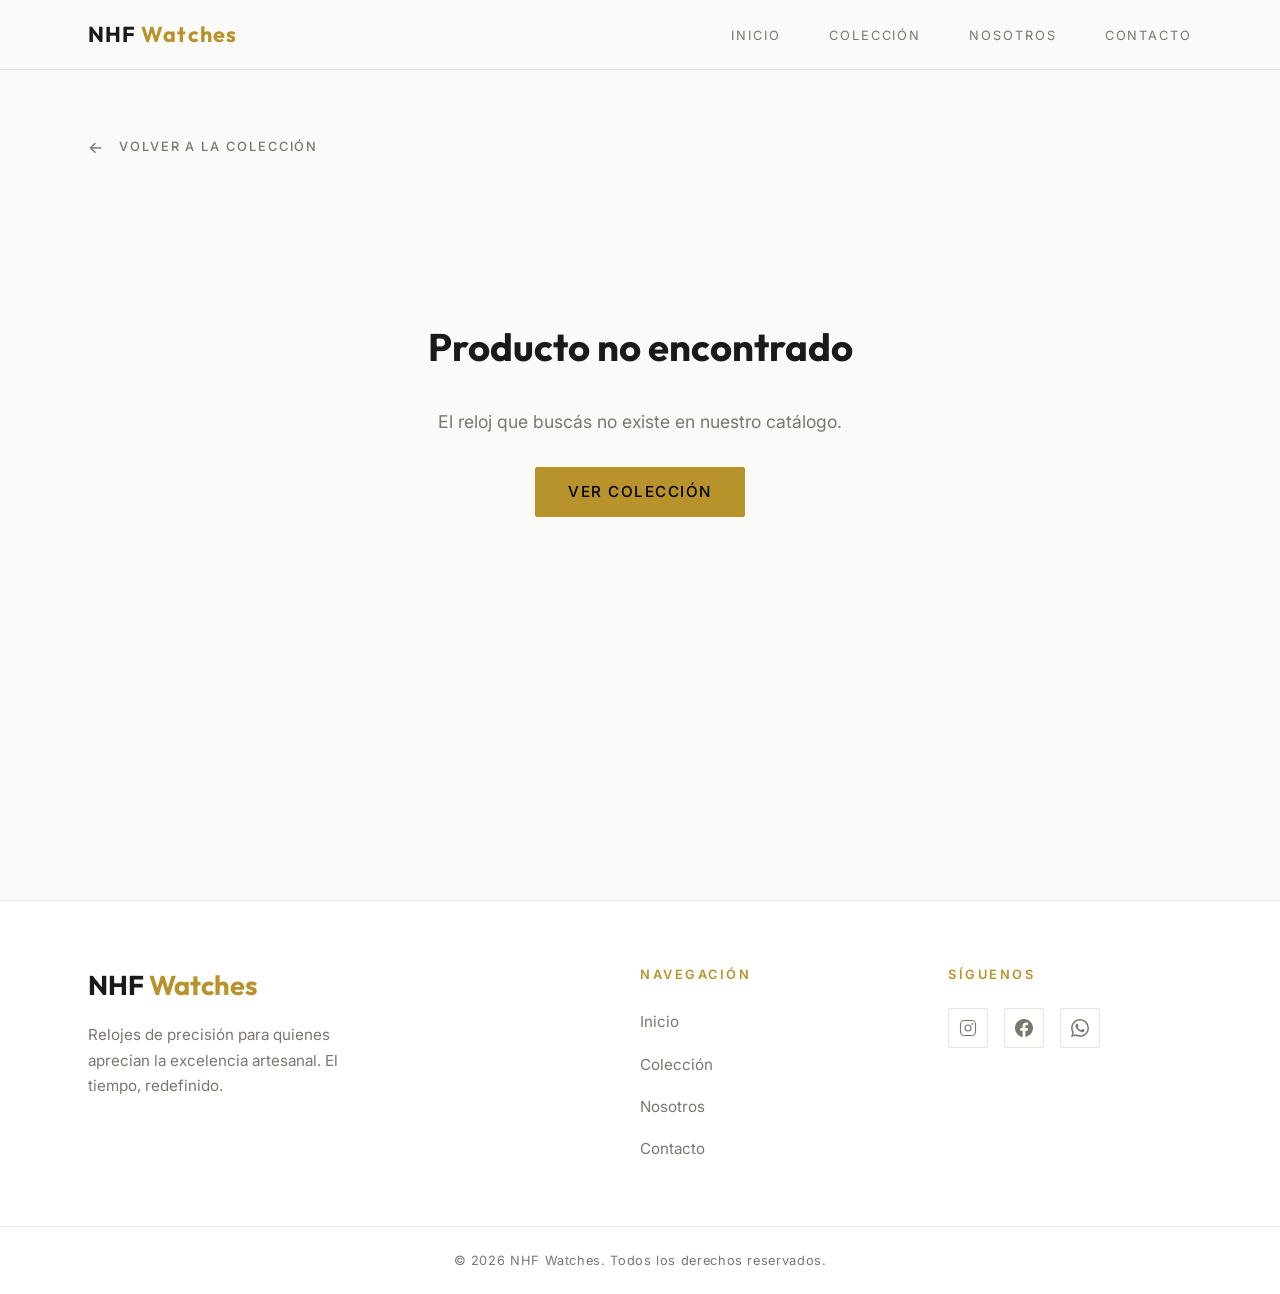
==== nhf-watches/producto.html @ ec836e1f "Implementación de página de producto y carrusel de productos" ====
<!DOCTYPE html>
<html lang="es">
<head>
  <meta charset="UTF-8" />
  <meta name="viewport" content="width=device-width, initial-scale=1.0" />
  <title>NHF Watches — Detalle</title>

  <!-- Google Fonts -->
  <link rel="preconnect" href="https://fonts.googleapis.com" />
  <link rel="preconnect" href="https://fonts.gstatic.com" crossorigin />
  <link href="https://fonts.googleapis.com/css2?family=Outfit:wght@300;400;500;600;700&family=Inter:wght@300;400;500&display=swap" rel="stylesheet" />

  <!-- CSS -->
  <link rel="stylesheet" href="css/reset.css" />
  <link rel="stylesheet" href="css/variables.css" />
  <link rel="stylesheet" href="css/style.css" />
</head>
<body>

  <!-- ══════════════════════════════════════════
       NAVBAR
  ══════════════════════════════════════════ -->
  <header class="navbar" id="navbar">
    <nav class="navbar__inner container">

      <a href="index.html#inicio" class="navbar__logo">NHF <span>Watches</span></a>

      <ul class="navbar__links" id="navLinks" role="list">
        <li><a href="index.html#inicio"    class="nav-link">Inicio</a></li>
        <li><a href="index.html#coleccion" class="nav-link">Colección</a></li>
        <li><a href="index.html#nosotros"  class="nav-link">Nosotros</a></li>
        <li><a href="index.html#contacto"  class="nav-link">Contacto</a></li>
      </ul>

      <button
        class="navbar__hamburger"
        id="hamburger"
        aria-label="Abrir menú de navegación"
        aria-expanded="false"
        aria-controls="navLinks"
      >
        <span></span>
        <span></span>
        <span></span>
      </button>

    </nav>
  </header>

  <main>
    <section class="product-detail">
      <div class="container">
        <a href="index.html#coleccion" class="product-detail__back">Volver a la colección</a>
        <div id="productContent"></div>
      </div>
    </section>
  </main>

  <!-- ══════════════════════════════════════════
       FOOTER
  ══════════════════════════════════════════ -->
  <footer class="footer">
    <div class="container footer__inner">
      <div class="footer__brand">
        <a href="index.html#inicio" class="footer__logo">NHF <span>Watches</span></a>
        <p>Relojes de precisión para quienes aprecian la excelencia artesanal. El tiempo, redefinido.</p>
      </div>
      <nav aria-label="Footer navigation">
        <p class="footer__nav-title">Navegación</p>
        <ul class="footer__nav-links" role="list">
          <li><a href="index.html#inicio">Inicio</a></li>
          <li><a href="index.html#coleccion">Colección</a></li>
          <li><a href="index.html#nosotros">Nosotros</a></li>
          <li><a href="index.html#contacto">Contacto</a></li>
        </ul>
      </nav>
      <div>
        <p class="footer__social-title">Síguenos</p>
        <div class="footer__social-links">
          <a href="#" aria-label="Instagram de NHF Watches">
            <svg width="18" height="18" viewBox="0 0 24 24" fill="none" stroke="currentColor" stroke-width="1.5" stroke-linecap="round" stroke-linejoin="round" aria-hidden="true">
              <rect x="2" y="2" width="20" height="20" rx="5"/>
              <circle cx="12" cy="12" r="4"/>
              <circle cx="17.5" cy="6.5" r="0.5" fill="currentColor"/>
            </svg>
          </a>
          <a href="#" aria-label="Facebook de NHF Watches">
            <svg width="18" height="18" viewBox="0 0 24 24" fill="currentColor" aria-hidden="true">
              <path d="M24 12.073c0-6.627-5.373-12-12-12s-12 5.373-12 12c0 5.99 4.388 10.954 10.125 11.854v-8.385H7.078v-3.47h3.047V9.43c0-3.007 1.792-4.669 4.533-4.669 1.312 0 2.686.235 2.686.235v2.953H15.83c-1.491 0-1.956.925-1.956 1.874v2.25h3.328l-.532 3.47h-2.796v8.385C19.612 23.027 24 18.062 24 12.073z"/>
            </svg>
          </a>
          <a href="#" aria-label="WhatsApp de NHF Watches">
            <svg width="18" height="18" viewBox="0 0 24 24" fill="currentColor" aria-hidden="true">
              <path d="M17.472 14.382c-.297-.149-1.758-.867-2.03-.967-.273-.099-.471-.148-.67.15-.197.297-.767.966-.94 1.164-.173.199-.347.223-.644.075-.297-.15-1.255-.463-2.39-1.475-.883-.788-1.48-1.761-1.653-2.059-.173-.297-.018-.458.13-.606.134-.133.298-.347.446-.52.149-.174.198-.298.298-.497.099-.198.05-.371-.025-.52-.075-.149-.669-1.612-.916-2.207-.242-.579-.487-.5-.669-.51-.173-.008-.371-.01-.57-.01-.198 0-.52.074-.792.372-.272.297-1.04 1.016-1.04 2.479 0 1.462 1.065 2.875 1.213 3.074.149.198 2.096 3.2 5.077 4.487.709.306 1.262.489 1.694.625.712.227 1.36.195 1.871.118.571-.085 1.758-.719 2.006-1.413.248-.694.248-1.289.173-1.413-.074-.124-.272-.198-.57-.347m-5.421 7.403h-.004a9.87 9.87 0 01-5.031-1.378l-.361-.214-3.741.982.998-3.648-.235-.374a9.86 9.86 0 01-1.51-5.26c.001-5.45 4.436-9.884 9.888-9.884 2.64 0 5.122 1.03 6.988 2.898a9.825 9.825 0 012.893 6.994c-.003 5.45-4.437 9.884-9.885 9.884m8.413-18.297A11.815 11.815 0 0012.05 0C5.495 0 .16 5.335.157 11.892c0 2.096.547 4.142 1.588 5.945L.057 24l6.305-1.654a11.882 11.882 0 005.683 1.448h.005c6.554 0 11.89-5.335 11.893-11.893a11.821 11.821 0 00-3.48-8.413z"/>
            </svg>
          </a>
        </div>
      </div>
    </div>
    <div class="footer__bottom">
      <p>&copy; 2026 NHF Watches. Todos los derechos reservados.</p>
    </div>
  </footer>

  <!-- Lightbox -->
  <div id="lightbox" class="lightbox" role="dialog" aria-modal="true" aria-label="Imagen ampliada">
    <button class="lightbox__close" id="lightboxClose" aria-label="Cerrar">&#215;</button>
    <button class="lightbox__btn lightbox__btn--prev" id="lightboxPrev" aria-label="Imagen anterior">&#8249;</button>
    <img class="lightbox__img" id="lightboxImg" alt="">
    <button class="lightbox__btn lightbox__btn--next" id="lightboxNext" aria-label="Imagen siguiente">&#8250;</button>
    <span class="lightbox__counter" id="lightboxCounter"></span>
  </div>

  <script src="js/products.js"></script>
  <script>
    // ─── Navbar scroll + hamburger ────────────────────────────
    var navbar    = document.getElementById('navbar');
    var hamburger = document.getElementById('hamburger');
    var navLinks  = document.getElementById('navLinks');

    window.addEventListener('scroll', function() {
      navbar.classList.toggle('navbar--scrolled', window.scrollY > 50);
    }, { passive: true });

    hamburger.addEventListener('click', function() {
      var isOpen = navLinks.classList.toggle('navbar__links--open');
      hamburger.setAttribute('aria-expanded', String(isOpen));
      hamburger.classList.toggle('hamburger--open', isOpen);
      document.body.style.overflow = isOpen ? 'hidden' : '';
    });

    navLinks.querySelectorAll('.nav-link').forEach(function(link) {
      link.addEventListener('click', function() {
        navLinks.classList.remove('navbar__links--open');
        hamburger.setAttribute('aria-expanded', 'false');
        hamburger.classList.remove('hamburger--open');
        document.body.style.overflow = '';
      });
    });

    // ─── SVG placeholder ──────────────────────────────────────
    var WATCH_PLACEHOLDER_SVG = '<svg viewBox="0 0 80 80" fill="none" xmlns="http://www.w3.org/2000/svg" style="width:80px;height:80px">'
      + '<circle cx="40" cy="40" r="26" stroke="#b8922a" stroke-width="1.5" opacity="0.5"/>'
      + '<circle cx="40" cy="40" r="20" stroke="#b8922a" stroke-width="1" opacity="0.3"/>'
      + '<line x1="40" y1="24" x2="40" y2="20" stroke="#b8922a" stroke-width="1.5" opacity="0.6"/>'
      + '<line x1="40" y1="60" x2="40" y2="56" stroke="#b8922a" stroke-width="1.5" opacity="0.6"/>'
      + '<line x1="24" y1="40" x2="20" y2="40" stroke="#b8922a" stroke-width="1.5" opacity="0.6"/>'
      + '<line x1="60" y1="40" x2="56" y2="40" stroke="#b8922a" stroke-width="1.5" opacity="0.6"/>'
      + '<line x1="40" y1="40" x2="40" y2="29" stroke="#b8922a" stroke-width="1.5" stroke-linecap="round" opacity="0.8"/>'
      + '<line x1="40" y1="40" x2="48" y2="40" stroke="#b8922a" stroke-width="1.5" stroke-linecap="round" opacity="0.8"/>'
      + '<circle cx="40" cy="40" r="2" fill="#b8922a" opacity="0.8"/>'
      + '<rect x="34" y="10" width="12" height="6" rx="2" fill="none" stroke="#b8922a" stroke-width="1" opacity="0.3"/>'
      + '<rect x="34" y="64" width="12" height="6" rx="2" fill="none" stroke="#b8922a" stroke-width="1" opacity="0.3"/>'
      + '</svg>';

    var WA_ICON_SVG = '<svg width="16" height="16" viewBox="0 0 24 24" fill="currentColor" aria-hidden="true">'
      + '<path d="M17.472 14.382c-.297-.149-1.758-.867-2.03-.967-.273-.099-.471-.148-.67.15-.197.297-.767.966-.94 1.164-.173.199-.347.223-.644.075-.297-.15-1.255-.463-2.39-1.475-.883-.788-1.48-1.761-1.653-2.059-.173-.297-.018-.458.13-.606.134-.133.298-.347.446-.52.149-.174.198-.298.298-.497.099-.198.05-.371-.025-.52-.075-.149-.669-1.612-.916-2.207-.242-.579-.487-.5-.669-.51-.173-.008-.371-.01-.57-.01-.198 0-.52.074-.792.372-.272.297-1.04 1.016-1.04 2.479 0 1.462 1.065 2.875 1.213 3.074.149.198 2.096 3.2 5.077 4.487.709.306 1.262.489 1.694.625.712.227 1.36.195 1.871.118.571-.085 1.758-.719 2.006-1.413.248-.694.248-1.289.173-1.413-.074-.124-.272-.198-.57-.347m-5.421 7.403h-.004a9.87 9.87 0 01-5.031-1.378l-.361-.214-3.741.982.998-3.648-.235-.374a9.86 9.86 0 01-1.51-5.26c.001-5.45 4.436-9.884 9.888-9.884 2.64 0 5.122 1.03 6.988 2.898a9.825 9.825 0 012.893 6.994c-.003 5.45-4.437 9.884-9.885 9.884m8.413-18.297A11.815 11.815 0 0012.05 0C5.495 0 .16 5.335.157 11.892c0 2.096.547 4.142 1.588 5.945L.057 24l6.305-1.654a11.882 11.882 0 005.683 1.448h.005c6.554 0 11.89-5.335 11.893-11.893a11.821 11.821 0 00-3.48-8.413z"/>'
      + '</svg>';

    function whatsappURL(productName) {
      var msg = encodeURIComponent(
        'Hola, me interesa el reloj *' + productName + '*. ¿Podría darme más información y el precio actualizado?'
      );
      return 'https://wa.me/' + WHATSAPP_NUMBER + '?text=' + msg;
    }

    // ─── Carousel ─────────────────────────────────────────────
    function buildCarouselHTML(images, productName, badge) {
      var badgeHTML = badge ? '<span class="carousel__badge">' + badge + '</span>' : '';
      var hasMultiple = images.length > 1;
      var firstSrc = images[0] || '';

      var mainImgHTML = firstSrc
        ? '<img id="carouselMain" src="' + firstSrc + '" alt="' + productName + '" class="carousel__main-img"'
          + ' onerror="this.style.display=\'none\';this.parentElement.classList.add(\'carousel__main-wrapper--fallback\')">'
          + '<div class="carousel__fallback">' + WATCH_PLACEHOLDER_SVG + '</div>'
        : '<div class="carousel__fallback carousel__fallback--only">' + WATCH_PLACEHOLDER_SVG + '</div>';

      var navHTML = hasMultiple
        ? '<button id="carouselPrev" class="carousel__btn carousel__btn--prev" aria-label="Imagen anterior">&#8249;</button>'
          + '<button id="carouselNext" class="carousel__btn carousel__btn--next" aria-label="Imagen siguiente">&#8250;</button>'
          + '<span class="carousel__counter" id="carouselCounter">1 / ' + images.length + '</span>'
        : '';

      var thumbsHTML = hasMultiple
        ? '<div class="carousel__thumbs">'
          + images.map(function(src, i) {
              return '<button class="carousel__thumb' + (i === 0 ? ' carousel__thumb--active' : '') + '"'
                + ' data-index="' + i + '" aria-label="Ver imagen ' + (i + 1) + '">'
                + '<img src="' + src + '" alt="Imagen ' + (i + 1) + '">'
                + '</button>';
            }).join('')
          + '</div>'
        : '';

      return '<div class="carousel">'
        + '<div class="carousel__main-wrapper">'
        +   mainImgHTML
        +   navHTML
        +   badgeHTML
        + '</div>'
        + thumbsHTML
        + '</div>';
    }

    // ─── Carousel ─────────────────────────────────────────────
    function initCarousel(images) {
      if (images.length <= 1) return;
      var current = 0;
      var mainImg = document.getElementById('carouselMain');
      var counter = document.getElementById('carouselCounter');
      var thumbBtns = document.querySelectorAll('.carousel__thumb');
      var prevBtn = document.getElementById('carouselPrev');
      var nextBtn = document.getElementById('carouselNext');

      function goTo(index) {
        current = (index + images.length) % images.length;
        mainImg.src = images[current];
        if (counter) counter.textContent = (current + 1) + ' / ' + images.length;
        thumbBtns.forEach(function(btn, i) {
          btn.classList.toggle('carousel__thumb--active', i === current);
        });
      }

      prevBtn.addEventListener('click', function() { goTo(current - 1); });
      nextBtn.addEventListener('click', function() { goTo(current + 1); });
      thumbBtns.forEach(function(btn, i) {
        btn.addEventListener('click', function() { goTo(i); });
      });

      // Expose goTo for lightbox sync
      return { goTo: goTo, getCurrent: function() { return current; } };
    }

    // ─── Lightbox ──────────────────────────────────────────────
    function initLightbox(images) {
      var lightbox   = document.getElementById('lightbox');
      var lightboxImg = document.getElementById('lightboxImg');
      var closeBtn   = document.getElementById('lightboxClose');
      var prevBtn    = document.getElementById('lightboxPrev');
      var nextBtn    = document.getElementById('lightboxNext');
      var counter    = document.getElementById('lightboxCounter');
      var mainImg    = document.getElementById('carouselMain');
      var lbCurrent  = 0;

      var hasMultiple = images.length > 1;

      // Show/hide lightbox nav if only 1 image
      prevBtn.style.display = hasMultiple ? '' : 'none';
      nextBtn.style.display = hasMultiple ? '' : 'none';

      function openAt(index) {
        lbCurrent = (index + images.length) % images.length;
        lightboxImg.src = images[lbCurrent];
        if (hasMultiple) counter.textContent = (lbCurrent + 1) + ' / ' + images.length;
        lightbox.classList.add('lightbox--open');
        document.body.style.overflow = 'hidden';
      }

      function close() {
        lightbox.classList.remove('lightbox--open');
        document.body.style.overflow = '';
      }

      function lbGoTo(index) {
        lbCurrent = (index + images.length) % images.length;
        lightboxImg.src = images[lbCurrent];
        if (hasMultiple) counter.textContent = (lbCurrent + 1) + ' / ' + images.length;
      }

      // Click on main carousel image → open lightbox at same index
      if (mainImg) {
        mainImg.addEventListener('click', function() {
          // Find current carousel index by matching src
          var idx = images.indexOf(mainImg.src);
          // Fallback for when src is absolute but array has relative path
          if (idx === -1) {
            for (var i = 0; i < images.length; i++) {
              if (mainImg.src.endsWith(images[i])) { idx = i; break; }
            }
          }
          openAt(idx >= 0 ? idx : 0);
        });
      }

      closeBtn.addEventListener('click', close);
      prevBtn.addEventListener('click', function() { lbGoTo(lbCurrent - 1); });
      nextBtn.addEventListener('click', function() { lbGoTo(lbCurrent + 1); });

      lightbox.addEventListener('click', function(e) {
        if (e.target === lightbox) close();
      });

      document.addEventListener('keydown', function(e) {
        if (!lightbox.classList.contains('lightbox--open')) return;
        if (e.key === 'Escape') close();
        if (e.key === 'ArrowLeft') lbGoTo(lbCurrent - 1);
        if (e.key === 'ArrowRight') lbGoTo(lbCurrent + 1);
      });
    }

    // ─── Render ───────────────────────────────────────────────
    function renderDetail(product) {
      document.title = 'NHF Watches — ' + product.name;

      var images = product.images && product.images.length ? product.images : [];

      var stockBadge = product.inStock !== false
        ? '<span class="stock-badge stock-badge--in">En Stock</span>'
        : '<span class="stock-badge stock-badge--out">Sin Stock</span>';

      var conditionHTML = product.condition
        ? '<p class="product-detail__condition"><strong>Condición:</strong> ' + product.condition + '</p>'
        : '';

      var specsHTML = '';
      if (product.specs && product.specs.length) {
        specsHTML = '<div>'
          + '<p class="product-detail__specs-title">Especificaciones</p>'
          + '<ul class="product-detail__specs">'
          + product.specs.map(function(s) {
              return '<li class="product-detail__spec-item">'
                + '<span class="product-detail__spec-label">' + s.label + '</span>'
                + '<span class="product-detail__spec-value">' + s.value + '</span>'
                + '</li>';
            }).join('')
          + '</ul>'
          + '</div>';
      }

      document.getElementById('productContent').innerHTML =
        '<div class="product-detail__grid">'
        + buildCarouselHTML(images, product.name, product.badge)
        + '<div class="product-detail__info">'
        +   '<p class="product-detail__category">' + product.category + '</p>'
        +   '<h1 class="product-detail__name">' + product.name + '</h1>'
        +   '<p class="product-detail__price">' + product.price + '</p>'
        +   '<div class="product-detail__meta">'
        +     stockBadge
        +     conditionHTML
        +   '</div>'
        +   '<div class="product-detail__divider"></div>'
        +   '<p class="product-detail__description">' + product.description + '</p>'
        +   specsHTML
        +   '<div class="product-detail__actions">'
        +     '<a href="' + whatsappURL(product.name) + '" target="_blank" rel="noopener noreferrer" class="btn btn--whatsapp">'
        +       WA_ICON_SVG + ' Consultar por WhatsApp'
        +     '</a>'
        +   '</div>'
        + '</div>'
        + '</div>';

      initCarousel(images);
      initLightbox(images);
    }

    function renderNotFound() {
      document.getElementById('productContent').innerHTML =
        '<div class="product-detail__not-found">'
        + '<h2>Producto no encontrado</h2>'
        + '<p>El reloj que buscás no existe en nuestro catálogo.</p>'
        + '<a href="index.html#coleccion" class="btn btn--primary" style="margin-top:2rem;display:inline-flex">Ver colección</a>'
        + '</div>';
    }

    var params = new URLSearchParams(window.location.search);
    var id = parseInt(params.get('id'), 10);
    var product = products.find(function(p) { return p.id === id; });

    if (product) {
      renderDetail(product);
    } else {
      renderNotFound();
    }
  </script>

</body>
</html>
---- nhf-watches/css/variables.css ----
:root {
  /* Colors */
  --color-bg:           #fafaf8;
  --color-surface:      #ffffff;
  --color-surface-2:    #f2f0eb;
  --color-border:       #e8e5de;
  --color-text:         #1a1a1a;
  --color-text-muted:   #7a7670;
  --color-accent:       #b8922a;
  --color-accent-hover: #c9a84c;
  --color-accent-dark:  #8a6a18;
  --color-whatsapp:     #25d366;
  --color-whatsapp-hover: #1ebe5d;

  /* Typography */
  --font-heading: 'Outfit', system-ui, sans-serif;
  --font-body:    'Inter', system-ui, -apple-system, sans-serif;

  /* Font sizes (fluid) */
  --text-xs:   clamp(0.7rem,   1.5vw, 0.8rem);
  --text-sm:   clamp(0.85rem,  2vw,   0.95rem);
  --text-base: clamp(1rem,     2.5vw, 1.1rem);
  --text-lg:   clamp(1.1rem,   3vw,   1.35rem);
  --text-xl:   clamp(1.35rem,  4vw,   1.7rem);
  --text-2xl:  clamp(1.7rem,   5vw,   2.4rem);
  --text-3xl:  clamp(2.4rem,   7vw,   3.8rem);
  --text-4xl:  clamp(3rem,     9vw,   5rem);

  /* Spacing */
  --space-1:  0.5rem;
  --space-2:  1rem;
  --space-3:  1.5rem;
  --space-4:  2rem;
  --space-6:  3rem;
  --space-8:  4rem;
  --space-12: 6rem;
  --space-16: 8rem;

  /* Layout */
  --max-width:   1200px;
  --nav-height:  70px;
  --radius-sm:   2px;
  --radius:      4px;
  --radius-lg:   8px;

  /* Transitions */
  --transition-fast: 150ms ease;
  --transition:      300ms ease;
  --transition-slow: 600ms cubic-bezier(0.16, 1, 0.3, 1);

  /* Shadows */
  --shadow-card:       0 2px 16px rgba(0, 0, 0, 0.08);
  --shadow-card-hover: 0 12px 48px rgba(184, 146, 42, 0.2);
  --shadow-glow:       0 0 40px rgba(184, 146, 42, 0.1);
}
---- nhf-watches/css/style.css ----
/* ============================================================
   BASE
   ============================================================ */
body {
  font-family: var(--font-body);
  background-color: var(--color-bg);
  color: var(--color-text);
  font-size: var(--text-base);
  overflow-x: hidden;
}

.container {
  width: 100%;
  max-width: var(--max-width);
  margin-inline: auto;
  padding-inline: var(--space-4);
}

@media (min-width: 768px) {
  .container { padding-inline: var(--space-6); }
}

/* Section headers */
.section-header {
  text-align: center;
  margin-bottom: var(--space-8);
}

.section-eyebrow {
  font-size: var(--text-xs);
  font-weight: 500;
  letter-spacing: 0.3em;
  text-transform: uppercase;
  color: var(--color-accent);
  margin-bottom: var(--space-2);
}

.section-title {
  font-family: var(--font-heading);
  font-size: var(--text-2xl);
  font-weight: 700;
  color: var(--color-text);
  line-height: 1.2;
}

section {
  padding-block: var(--space-12);
}

/* Dividers */
.section-divider {
  width: 40px;
  height: 1px;
  background: var(--color-accent);
  margin: var(--space-3) auto 0;
  opacity: 0.6;
}

/* ============================================================
   BUTTONS
   ============================================================ */
.btn {
  display: inline-flex;
  align-items: center;
  justify-content: center;
  gap: var(--space-1);
  padding: 0.8rem 2rem;
  font-family: var(--font-body);
  font-size: var(--text-sm);
  font-weight: 500;
  letter-spacing: 0.1em;
  text-transform: uppercase;
  border-radius: var(--radius-sm);
  transition: all var(--transition);
  cursor: pointer;
  white-space: nowrap;
}

.btn--primary {
  background: var(--color-accent);
  color: #000;
  border: 1px solid var(--color-accent);
}

.btn--primary:hover {
  background: var(--color-accent-hover);
  border-color: var(--color-accent-hover);
  transform: translateY(-2px);
  box-shadow: 0 8px 28px rgba(201, 168, 76, 0.35);
}

.btn--outline {
  background: transparent;
  color: var(--color-accent);
  border: 1px solid var(--color-accent);
}

.btn--outline:hover {
  background: var(--color-accent);
  color: #000;
  transform: translateY(-2px);
}

.btn--whatsapp {
  background: var(--color-whatsapp);
  color: #fff;
  border: none;
  padding: 0.55rem 1.1rem;
  font-size: var(--text-xs);
  border-radius: var(--radius-sm);
  gap: 6px;
}

.btn--whatsapp:hover {
  background: var(--color-whatsapp-hover);
  transform: translateY(-1px);
  box-shadow: 0 4px 16px rgba(37, 211, 102, 0.3);
}

/* ============================================================
   SCROLL REVEAL
   ============================================================ */
.reveal {
  opacity: 0;
  transform: translateY(28px);
  transition:
    opacity 0.7s ease,
    transform 0.7s cubic-bezier(0.16, 1, 0.3, 1);
}

.reveal--visible {
  opacity: 1;
  transform: translateY(0);
}

/* ============================================================
   NAVBAR
   ============================================================ */
.navbar {
  position: fixed;
  top: 0;
  left: 0;
  right: 0;
  height: var(--nav-height);
  z-index: 1000;
  transition: background var(--transition), border-color var(--transition), backdrop-filter var(--transition), box-shadow var(--transition);
  border-bottom: 1px solid var(--color-border);
  background: rgba(250, 250, 248, 0.9);
  backdrop-filter: blur(8px);
  -webkit-backdrop-filter: blur(8px);
}

.navbar--scrolled {
  background: rgba(250, 250, 248, 0.95);
  backdrop-filter: blur(14px);
  -webkit-backdrop-filter: blur(14px);
  border-bottom-color: var(--color-border);
  box-shadow: 0 1px 20px rgba(0, 0, 0, 0.06);
}

.navbar__inner {
  height: 100%;
  display: flex;
  align-items: center;
  justify-content: space-between;
  gap: var(--space-4);
}

.navbar__logo {
  font-family: var(--font-heading);
  font-size: var(--text-lg);
  font-weight: 700;
  letter-spacing: 0.05em;
  color: var(--color-text);
  flex-shrink: 0;
}

.navbar__logo span {
  color: var(--color-accent);
}

.navbar__links {
  display: flex;
  align-items: center;
  gap: var(--space-6);
}

.nav-link {
  font-size: var(--text-xs);
  font-weight: 400;
  letter-spacing: 0.15em;
  text-transform: uppercase;
  color: var(--color-text-muted);
  position: relative;
  transition: color var(--transition-fast);
}

.nav-link::after {
  content: '';
  position: absolute;
  bottom: -4px;
  left: 0;
  width: 0;
  height: 1px;
  background: var(--color-accent);
  transition: width var(--transition);
}

.nav-link:hover,
.nav-link.active {
  color: var(--color-text);
}

.nav-link:hover::after,
.nav-link.active::after {
  width: 100%;
}

/* Hamburger */
.navbar__hamburger {
  display: none;
  flex-direction: column;
  gap: 5px;
  padding: var(--space-1);
  z-index: 1001;
}

.navbar__hamburger span {
  display: block;
  width: 22px;
  height: 1.5px;
  background: var(--color-text);
  transition: transform var(--transition), opacity var(--transition);
  transform-origin: center;
}

.hamburger--open span:nth-child(1) { transform: translateY(6.5px) rotate(45deg); }
.hamburger--open span:nth-child(2) { opacity: 0; transform: scaleX(0); }
.hamburger--open span:nth-child(3) { transform: translateY(-6.5px) rotate(-45deg); }

@media (max-width: 768px) {
  .navbar__hamburger { display: flex; }

  .navbar__links {
    position: fixed;
    inset: 0;
    flex-direction: column;
    justify-content: center;
    gap: var(--space-6);
    background: var(--color-bg);
    transform: translateX(100%);
    transition: transform var(--transition-slow);
    z-index: 1000;
  }

  .navbar__links--open {
    transform: translateX(0);
  }

  .nav-link {
    font-size: var(--text-lg);
    letter-spacing: 0.2em;
  }
}

/* ============================================================
   HERO
   ============================================================ */
.hero {
  position: relative;
  min-height: 100svh;
  min-height: 100vh;
  display: flex;
  align-items: center;
  padding-top: var(--nav-height);
  overflow: hidden;
  background:
    radial-gradient(ellipse 70% 50% at 75% 40%, rgba(184, 146, 42, 0.1) 0%, transparent 60%),
    radial-gradient(ellipse 50% 70% at 15% 85%, rgba(184, 146, 42, 0.06) 0%, transparent 50%),
    linear-gradient(160deg, #ffffff 0%, #faf7f0 50%, #f5f0e8 100%);
}

/* Decorative ring */
.hero::before {
  content: '';
  position: absolute;
  top: 50%;
  right: -5%;
  transform: translateY(-50%);
  width: min(600px, 80vw);
  height: min(600px, 80vw);
  border-radius: 50%;
  border: 1px solid rgba(184, 146, 42, 0.15);
  pointer-events: none;
}

.hero::after {
  content: '';
  position: absolute;
  top: 50%;
  right: 5%;
  transform: translateY(-50%);
  width: min(400px, 55vw);
  height: min(400px, 55vw);
  border-radius: 50%;
  border: 1px solid rgba(184, 146, 42, 0.1);
  pointer-events: none;
}

.hero__content {
  position: relative;
  z-index: 1;
  max-width: 640px;
}

.hero__eyebrow {
  font-size: var(--text-xs);
  font-weight: 400;
  letter-spacing: 0.35em;
  text-transform: uppercase;
  color: var(--color-accent);
  margin-bottom: var(--space-3);
  display: flex;
  align-items: center;
  gap: var(--space-2);
}

.hero__eyebrow::before {
  content: '';
  display: block;
  width: 32px;
  height: 1px;
  background: var(--color-accent);
  opacity: 0.6;
}

.hero__title {
  font-family: var(--font-heading);
  font-size: var(--text-4xl);
  font-weight: 700;
  line-height: 1.05;
  color: var(--color-text);
  margin-bottom: var(--space-4);
}

.hero__title em {
  font-style: italic;
  color: var(--color-accent);
}

.hero__subtitle {
  font-size: var(--text-base);
  color: var(--color-text-muted);
  line-height: 1.7;
  margin-bottom: var(--space-6);
  max-width: 480px;
}

.hero__cta {
  display: flex;
  align-items: center;
  gap: var(--space-3);
  flex-wrap: wrap;
}

/* Scroll indicator */
.hero__scroll-indicator {
  position: absolute;
  bottom: var(--space-6);
  left: 50%;
  transform: translateX(-50%);
  display: flex;
  flex-direction: column;
  align-items: center;
  gap: var(--space-1);
  color: var(--color-text-muted);
  font-size: var(--text-xs);
  letter-spacing: 0.2em;
  text-transform: uppercase;
  animation: scrollBounce 2s ease-in-out infinite;
}

.hero__scroll-indicator::after {
  content: '';
  display: block;
  width: 1px;
  height: 40px;
  background: linear-gradient(to bottom, var(--color-accent), transparent);
}

@keyframes scrollBounce {
  0%, 100% { transform: translateX(-50%) translateY(0); }
  50%       { transform: translateX(-50%) translateY(6px); }
}

/* Hero watch decoration */
.hero__watch-ring {
  position: absolute;
  right: 8%;
  top: 50%;
  transform: translateY(-50%);
  width: min(480px, 45vw);
  height: min(480px, 45vw);
  border-radius: 50%;
  display: flex;
  align-items: center;
  justify-content: center;
  pointer-events: none;
}

.hero__watch-ring svg {
  width: 100%;
  height: 100%;
  opacity: 0.35;
}

@media (max-width: 900px) {
  .hero__watch-ring { display: none; }
  .hero__title { font-size: var(--text-3xl); }
}

@media (max-width: 480px) {
  .hero__cta { flex-direction: column; align-items: flex-start; }
}

/* ============================================================
   PRODUCTS / COLLECTION
   ============================================================ */
.products {
  background: var(--color-bg);
}

.products__filters {
  display: flex;
  align-items: center;
  justify-content: center;
  gap: var(--space-2);
  margin-bottom: var(--space-8);
  flex-wrap: wrap;
}

.filter-btn {
  padding: 0.5rem 1.4rem;
  font-size: var(--text-xs);
  font-family: var(--font-body);
  font-weight: 400;
  letter-spacing: 0.12em;
  text-transform: uppercase;
  color: var(--color-text-muted);
  border: 1px solid var(--color-border);
  border-radius: 2px;
  background: transparent;
  transition: all var(--transition);
}

.filter-btn:hover {
  color: var(--color-text);
  border-color: var(--color-accent);
}

.filter-btn.active {
  background: var(--color-accent);
  border-color: var(--color-accent);
  color: #000;
  font-weight: 500;
}

.products__grid {
  display: grid;
  grid-template-columns: 1fr;
  gap: var(--space-4);
  transition: opacity 0.2s ease, transform 0.2s ease;
}

@media (min-width: 500px) {
  .products__grid { grid-template-columns: repeat(2, 1fr); }
}

@media (min-width: 900px) {
  .products__grid { grid-template-columns: repeat(3, 1fr); }
}

/* Product Card */
.product-card {
  background: var(--color-surface);
  border: 1px solid var(--color-border);
  border-radius: var(--radius);
  overflow: hidden;
  display: flex;
  flex-direction: column;
  cursor: pointer;
  transition:
    transform var(--transition-slow),
    box-shadow var(--transition-slow),
    border-color var(--transition);
}

.product-card:hover {
  transform: translateY(-5px);
  box-shadow: var(--shadow-card-hover);
  border-color: rgba(184, 146, 42, 0.4);
}

.card__image-wrapper {
  position: relative;
  aspect-ratio: 1 / 1;
  background: #ffffff;
  display: flex;
  align-items: center;
  justify-content: center;
  overflow: hidden;
}

/* Real watch image */
.card__image {
  position: absolute;
  inset: 0;
  width: 100%;
  height: 100%;
  object-fit: contain;
  padding: 12%;
  transition: transform var(--transition-slow);
  z-index: 1;
}

.product-card:hover .card__image {
  transform: scale(1.06);
}

/* Fallback SVG — hidden by default, shown when image errors */
.card__img-fallback {
  position: absolute;
  inset: 0;
  display: none;
  align-items: center;
  justify-content: center;
}

.card__img-fallback--only {
  display: flex;
}

.card__image-wrapper--fallback .card__image {
  display: none;
}

.card__image-wrapper--fallback .card__img-fallback {
  display: flex;
}

/* Subtle gradient in placeholder */
.card__image-wrapper::before {
  content: '';
  position: absolute;
  inset: 0;
  background:
    radial-gradient(circle at 30% 30%, rgba(184, 146, 42, 0.07) 0%, transparent 60%),
    radial-gradient(circle at 70% 70%, rgba(184, 146, 42, 0.04) 0%, transparent 50%);
  z-index: 0;
}

.card__placeholder-icon {
  width: 80px;
  height: 80px;
  position: relative;
  z-index: 1;
  transition: transform var(--transition-slow), opacity var(--transition);
}

.product-card:hover .card__placeholder-icon {
  transform: scale(1.08) rotate(5deg);
  opacity: 0.9;
}

.card__category-tag {
  position: absolute;
  bottom: var(--space-2);
  left: var(--space-2);
  font-size: 0.65rem;
  font-weight: 500;
  letter-spacing: 0.2em;
  text-transform: uppercase;
  color: var(--color-text-muted);
  background: rgba(250, 250, 248, 0.85);
  padding: 0.25rem 0.6rem;
  border-radius: 2px;
  backdrop-filter: blur(4px);
}

.card__badge {
  position: absolute;
  top: var(--space-2);
  right: var(--space-2);
  font-size: 0.65rem;
  font-weight: 600;
  letter-spacing: 0.12em;
  text-transform: uppercase;
  color: #000;
  background: var(--color-accent);
  padding: 0.25rem 0.7rem;
  border-radius: 2px;
}

.card__body {
  padding: var(--space-3);
  display: flex;
  flex-direction: column;
  flex: 1;
  gap: var(--space-2);
}

.card__name {
  font-family: var(--font-heading);
  font-size: var(--text-lg);
  font-weight: 600;
  color: var(--color-text);
  line-height: 1.3;
}

/* Specs grid */
.card__specs {
  display: grid;
  grid-template-columns: 1fr 1fr;
  gap: 6px 12px;
  padding: var(--space-2) 0;
  border-top: 1px solid var(--color-border);
  border-bottom: 1px solid var(--color-border);
}

.card__spec-item {
  display: flex;
  flex-direction: column;
  gap: 2px;
}

.card__spec-label {
  font-size: 0.62rem;
  font-weight: 500;
  letter-spacing: 0.15em;
  text-transform: uppercase;
  color: var(--color-accent);
}

.card__spec-value {
  font-size: var(--text-xs);
  font-weight: 400;
  color: var(--color-text);
  line-height: 1.3;
}

.card__description {
  font-size: var(--text-sm);
  color: var(--color-text-muted);
  line-height: 1.6;
  flex: 1;
}

.card__footer {
  display: flex;
  align-items: center;
  justify-content: space-between;
  gap: var(--space-2);
  padding-top: var(--space-2);
  border-top: 1px solid var(--color-border);
  margin-top: auto;
}

.card__price {
  font-family: var(--font-heading);
  font-size: var(--text-xl);
  font-weight: 600;
  color: var(--color-accent);
}

/* Card link wrapper */
.card__link {
  display: flex;
  flex-direction: column;
  flex: 1;
  color: inherit;
  text-decoration: none;
}

/* Stock badge — used on cards and detail page */
.stock-badge {
  display: inline-flex;
  align-items: center;
  gap: 5px;
  font-size: 0.62rem;
  font-weight: 600;
  letter-spacing: 0.12em;
  text-transform: uppercase;
  padding: 0.25rem 0.65rem;
  border-radius: 2px;
  white-space: nowrap;
}

.stock-badge--in {
  background: rgba(34, 197, 94, 0.12);
  color: #16a34a;
  border: 1px solid rgba(34, 197, 94, 0.35);
}

.stock-badge--in::before {
  content: '';
  display: block;
  width: 6px;
  height: 6px;
  border-radius: 50%;
  background: #16a34a;
  flex-shrink: 0;
}

.stock-badge--out {
  background: rgba(239, 68, 68, 0.1);
  color: #dc2626;
  border: 1px solid rgba(239, 68, 68, 0.25);
}

/* ============================================================
   PRODUCT DETAIL PAGE
   ============================================================ */
.product-detail {
  padding-top: calc(var(--nav-height) + var(--space-8));
  padding-bottom: var(--space-12);
  min-height: 100vh;
}

.product-detail__back {
  display: inline-flex;
  align-items: center;
  gap: var(--space-2);
  font-size: var(--text-xs);
  font-weight: 500;
  letter-spacing: 0.15em;
  text-transform: uppercase;
  color: var(--color-text-muted);
  margin-bottom: var(--space-8);
  transition: color var(--transition-fast);
}

.product-detail__back:hover {
  color: var(--color-accent);
}

.product-detail__back::before {
  content: '←';
  font-size: 1rem;
  letter-spacing: 0;
}

.product-detail__grid {
  display: grid;
  grid-template-columns: 1fr;
  gap: var(--space-8);
  align-items: start;
}

@media (min-width: 768px) {
  .product-detail__grid {
    grid-template-columns: 1fr 1fr;
    gap: var(--space-12);
  }
}

.product-detail__image-wrapper {
  position: relative;
  aspect-ratio: 1 / 1;
  background: var(--color-surface-2);
  border: 1px solid var(--color-border);
  border-radius: var(--radius);
  display: flex;
  align-items: center;
  justify-content: center;
  overflow: hidden;
}

.product-detail__image-wrapper::before {
  content: '';
  position: absolute;
  inset: 0;
  background:
    radial-gradient(circle at 30% 30%, rgba(184, 146, 42, 0.07) 0%, transparent 60%),
    radial-gradient(circle at 70% 70%, rgba(184, 146, 42, 0.04) 0%, transparent 50%);
}

.product-detail__image {
  position: absolute;
  inset: 0;
  width: 100%;
  height: 100%;
  object-fit: contain;
  padding: 10%;
  z-index: 1;
}

.product-detail__img-fallback {
  position: absolute;
  inset: 0;
  display: none;
  align-items: center;
  justify-content: center;
}

.product-detail__image-wrapper--fallback .product-detail__image {
  display: none;
}

.product-detail__image-wrapper--fallback .product-detail__img-fallback {
  display: flex;
}

.product-detail__badge {
  position: absolute;
  top: var(--space-3);
  right: var(--space-3);
  font-size: 0.65rem;
  font-weight: 600;
  letter-spacing: 0.12em;
  text-transform: uppercase;
  color: #000;
  background: var(--color-accent);
  padding: 0.3rem 0.8rem;
  border-radius: 2px;
  z-index: 2;
}

.product-detail__info {
  display: flex;
  flex-direction: column;
  gap: var(--space-4);
}

.product-detail__category {
  font-size: var(--text-xs);
  font-weight: 500;
  letter-spacing: 0.3em;
  text-transform: uppercase;
  color: var(--color-accent);
}

.product-detail__name {
  font-family: var(--font-heading);
  font-size: var(--text-3xl);
  font-weight: 700;
  line-height: 1.15;
  color: var(--color-text);
}

.product-detail__price {
  font-family: var(--font-heading);
  font-size: var(--text-2xl);
  font-weight: 600;
  color: var(--color-accent);
}

.product-detail__divider {
  width: 48px;
  height: 1px;
  background: linear-gradient(90deg, var(--color-accent), transparent);
}

.product-detail__description {
  font-size: var(--text-base);
  color: var(--color-text-muted);
  line-height: 1.8;
}

.product-detail__specs-title {
  font-size: var(--text-xs);
  font-weight: 600;
  letter-spacing: 0.25em;
  text-transform: uppercase;
  color: var(--color-text);
  margin-bottom: var(--space-3);
}

.product-detail__specs {
  display: grid;
  grid-template-columns: repeat(2, 1fr);
  gap: var(--space-3);
  padding: var(--space-4);
  background: var(--color-surface);
  border: 1px solid var(--color-border);
  border-radius: var(--radius);
}

.product-detail__spec-item {
  display: flex;
  flex-direction: column;
  gap: 3px;
}

.product-detail__spec-label {
  font-size: 0.62rem;
  font-weight: 500;
  letter-spacing: 0.15em;
  text-transform: uppercase;
  color: var(--color-accent);
}

.product-detail__spec-value {
  font-size: var(--text-sm);
  font-weight: 400;
  color: var(--color-text);
}

.product-detail__meta {
  display: flex;
  align-items: center;
  gap: var(--space-3);
  flex-wrap: wrap;
}

.product-detail__condition {
  font-size: var(--text-xs);
  color: var(--color-text-muted);
  letter-spacing: 0.02em;
}

.product-detail__condition strong {
  color: var(--color-text);
  font-weight: 500;
}

.product-detail__actions {
  display: flex;
  gap: var(--space-3);
  flex-wrap: wrap;
  padding-top: var(--space-2);
}

/* ── Carousel ─────────────────────────────────────────────── */
.carousel {
  display: flex;
  flex-direction: column;
  gap: var(--space-3);
}

.carousel__main-wrapper {
  position: relative;
  aspect-ratio: 1 / 1;
  background: #ffffff;
  border: 1px solid var(--color-border);
  border-radius: var(--radius);
  display: flex;
  align-items: center;
  justify-content: center;
  overflow: hidden;
}

.carousel__main-wrapper::before {
  content: '';
  position: absolute;
  inset: 0;
  background:
    radial-gradient(circle at 30% 30%, rgba(184, 146, 42, 0.07) 0%, transparent 60%),
    radial-gradient(circle at 70% 70%, rgba(184, 146, 42, 0.04) 0%, transparent 50%);
}

.carousel__main-img {
  position: absolute;
  inset: 0;
  width: 100%;
  height: 100%;
  object-fit: contain;
  padding: 10%;
  z-index: 1;
  transition: opacity 0.2s ease;
}

.carousel__fallback {
  position: absolute;
  inset: 0;
  display: none;
  align-items: center;
  justify-content: center;
  z-index: 1;
}

.carousel__main-wrapper--fallback .carousel__main-img { display: none; }
.carousel__main-wrapper--fallback .carousel__fallback { display: flex; }
.carousel__fallback--only { display: flex; }

.carousel__btn {
  position: absolute;
  top: 50%;
  transform: translateY(-50%);
  z-index: 2;
  width: 40px;
  height: 40px;
  border-radius: 50%;
  background: rgba(250, 250, 248, 0.9);
  border: 1px solid var(--color-border);
  color: var(--color-text);
  font-size: 1.4rem;
  line-height: 1;
  display: flex;
  align-items: center;
  justify-content: center;
  cursor: pointer;
  transition: all var(--transition);
  backdrop-filter: blur(4px);
}

.carousel__btn:hover {
  background: var(--color-accent);
  border-color: var(--color-accent);
  color: #000;
}

.carousel__btn--prev { left: var(--space-2); }
.carousel__btn--next { right: var(--space-2); }

.carousel__badge {
  position: absolute;
  top: var(--space-3);
  right: var(--space-3);
  font-size: 0.65rem;
  font-weight: 600;
  letter-spacing: 0.12em;
  text-transform: uppercase;
  color: #000;
  background: var(--color-accent);
  padding: 0.3rem 0.8rem;
  border-radius: 2px;
  z-index: 2;
}

.carousel__counter {
  position: absolute;
  bottom: var(--space-2);
  right: var(--space-2);
  font-size: 0.65rem;
  font-weight: 500;
  letter-spacing: 0.08em;
  color: var(--color-text-muted);
  background: rgba(250, 250, 248, 0.85);
  padding: 0.2rem 0.55rem;
  border-radius: 2px;
  backdrop-filter: blur(4px);
  z-index: 2;
}

.carousel__thumbs {
  display: flex;
  gap: var(--space-2);
  flex-wrap: wrap;
}

.carousel__main-img {
  cursor: zoom-in;
}

.carousel__thumb {
  width: 68px;
  height: 68px;
  border: 1px solid var(--color-border);
  border-radius: var(--radius-sm);
  background: #ffffff;
  overflow: hidden;
  cursor: pointer;
  padding: 0;
  transition: border-color var(--transition);
  flex-shrink: 0;
}

.carousel__thumb img {
  width: 100%;
  height: 100%;
  object-fit: contain;
  padding: 6px;
}

.carousel__thumb--active {
  border-color: var(--color-accent);
  box-shadow: 0 0 0 1px var(--color-accent);
}

.carousel__thumb:hover:not(.carousel__thumb--active) {
  border-color: rgba(184, 146, 42, 0.5);
}

/* Not found state */
.product-detail__not-found {
  text-align: center;
  padding: var(--space-12) 0;
  color: var(--color-text-muted);
}

.product-detail__not-found h2 {
  font-family: var(--font-heading);
  font-size: var(--text-2xl);
  color: var(--color-text);
  margin-bottom: var(--space-4);
}

/* ============================================================
   ABOUT / NOSOTROS
   ============================================================ */
.about {
  background: var(--color-surface);
  position: relative;
  overflow: hidden;
}

.about::before {
  content: '';
  position: absolute;
  top: 0;
  left: 0;
  right: 0;
  height: 1px;
  background: linear-gradient(90deg, transparent, var(--color-accent), transparent);
  opacity: 0.3;
}

.about__grid {
  display: grid;
  grid-template-columns: 1fr;
  gap: var(--space-8);
  align-items: center;
}

@media (min-width: 800px) {
  .about__grid {
    grid-template-columns: 1fr 1fr;
    gap: var(--space-12);
  }
}

.about__eyebrow {
  font-size: var(--text-xs);
  font-weight: 500;
  letter-spacing: 0.3em;
  text-transform: uppercase;
  color: var(--color-accent);
  margin-bottom: var(--space-2);
}

.about__title {
  font-family: var(--font-heading);
  font-size: var(--text-2xl);
  font-weight: 700;
  line-height: 1.2;
  margin-bottom: var(--space-4);
}

.about__text {
  color: var(--color-text-muted);
  line-height: 1.8;
  margin-bottom: var(--space-6);
}

.about__values {
  display: grid;
  grid-template-columns: repeat(3, 1fr);
  gap: var(--space-4);
}

@media (max-width: 480px) {
  .about__values { grid-template-columns: 1fr; }
}

.value-item {
  display: flex;
  flex-direction: column;
  gap: var(--space-1);
}

.value-icon {
  font-size: 1.5rem;
  color: var(--color-accent);
  margin-bottom: var(--space-1);
  opacity: 0.8;
}

.value-item h3 {
  font-family: var(--font-heading);
  font-size: var(--text-base);
  font-weight: 600;
  color: var(--color-text);
}

.value-item p {
  font-size: var(--text-sm);
  color: var(--color-text-muted);
  line-height: 1.6;
}

/* About image placeholder */
.about__image-box {
  aspect-ratio: 4 / 5;
  background: var(--color-surface-2);
  border: 1px solid var(--color-border);
  border-radius: var(--radius);
  display: flex;
  align-items: center;
  justify-content: center;
  position: relative;
  overflow: hidden;
}

.about__image-box::before {
  content: '';
  position: absolute;
  inset: 0;
  background: radial-gradient(circle at 50% 40%, rgba(184, 146, 42, 0.1) 0%, transparent 60%);
}

.about__image-box svg {
  width: 120px;
  height: 120px;
  opacity: 0.35;
  position: relative;
  z-index: 1;
}

/* About image decoration */
.about__image-decoration {
  position: absolute;
  bottom: -20px;
  right: -20px;
  width: 160px;
  height: 160px;
  border-radius: 50%;
  border: 1px solid rgba(184, 146, 42, 0.25);
}

/* ============================================================
   CONTACT
   ============================================================ */
.contact {
  background: var(--color-bg);
}

.contact__grid {
  display: grid;
  grid-template-columns: 1fr;
  gap: var(--space-4);
  max-width: 700px;
  margin-inline: auto;
}

@media (min-width: 500px) {
  .contact__grid { grid-template-columns: repeat(2, 1fr); }
}

.contact-card {
  display: flex;
  flex-direction: column;
  align-items: center;
  text-align: center;
  gap: var(--space-3);
  padding: var(--space-6) var(--space-4);
  background: var(--color-surface);
  border: 1px solid var(--color-border);
  border-radius: var(--radius);
  transition: all var(--transition);
}

.contact-card:hover {
  transform: translateY(-4px);
  box-shadow: var(--shadow-card);
}

.contact-card--whatsapp:hover {
  border-color: rgba(37, 211, 102, 0.3);
  box-shadow: 0 12px 40px rgba(37, 211, 102, 0.1);
}

.contact-card--email:hover {
  border-color: rgba(201, 168, 76, 0.3);
  box-shadow: var(--shadow-card-hover);
}

.contact-card__icon {
  width: 56px;
  height: 56px;
  border-radius: 50%;
  display: flex;
  align-items: center;
  justify-content: center;
  flex-shrink: 0;
}

.contact-card--whatsapp .contact-card__icon {
  background: rgba(37, 211, 102, 0.1);
  color: var(--color-whatsapp);
}

.contact-card--email .contact-card__icon {
  background: rgba(201, 168, 76, 0.1);
  color: var(--color-accent);
}

.contact-card__label {
  font-size: var(--text-xs);
  font-weight: 500;
  letter-spacing: 0.2em;
  text-transform: uppercase;
  color: var(--color-text-muted);
}

.contact-card__value {
  font-family: var(--font-heading);
  font-size: var(--text-lg);
  font-weight: 600;
  color: var(--color-text);
}

.contact-card__cta {
  margin-top: auto;
}

/* ============================================================
   FOOTER
   ============================================================ */
.footer {
  background: var(--color-surface);
  border-top: 1px solid var(--color-border);
  padding-top: var(--space-8);
}

.footer__inner {
  display: grid;
  grid-template-columns: 1fr;
  gap: var(--space-8);
}

@media (min-width: 600px) {
  .footer__inner { grid-template-columns: 2fr 1fr 1fr; }
}

.footer__brand .footer__logo {
  font-family: var(--font-heading);
  font-size: var(--text-xl);
  font-weight: 700;
  display: inline-block;
  margin-bottom: var(--space-2);
}

.footer__brand .footer__logo span {
  color: var(--color-accent);
}

.footer__brand p {
  font-size: var(--text-sm);
  color: var(--color-text-muted);
  line-height: 1.7;
  max-width: 260px;
}

.footer__nav-title,
.footer__social-title {
  font-size: var(--text-xs);
  font-weight: 600;
  letter-spacing: 0.2em;
  text-transform: uppercase;
  color: var(--color-accent);
  margin-bottom: var(--space-3);
}

.footer__nav-links {
  display: flex;
  flex-direction: column;
  gap: var(--space-2);
}

.footer__nav-links a {
  font-size: var(--text-sm);
  color: var(--color-text-muted);
  transition: color var(--transition-fast);
}

.footer__nav-links a:hover {
  color: var(--color-text);
}

.footer__social-links {
  display: flex;
  gap: var(--space-2);
}

.footer__social-links a {
  width: 40px;
  height: 40px;
  border: 1px solid var(--color-border);
  border-radius: var(--radius-sm);
  display: flex;
  align-items: center;
  justify-content: center;
  color: var(--color-text-muted);
  transition: all var(--transition);
}

.footer__social-links a:hover {
  border-color: var(--color-accent);
  color: var(--color-accent);
  background: rgba(184, 146, 42, 0.08);
}

.footer__bottom {
  margin-top: var(--space-8);
  padding-block: var(--space-3);
  border-top: 1px solid var(--color-border);
  text-align: center;
}

.footer__bottom p {
  font-size: var(--text-xs);
  color: var(--color-text-muted);
  letter-spacing: 0.05em;
}

/* ============================================================
   PAGINATION
   ============================================================ */
.pagination {
  display: flex;
  align-items: center;
  justify-content: center;
  gap: var(--space-1);
  margin-top: var(--space-8);
}

.pagination__btn {
  min-width: 40px;
  height: 40px;
  padding: 0 var(--space-2);
  font-family: var(--font-body);
  font-size: var(--text-sm);
  font-weight: 400;
  color: var(--color-text-muted);
  background: transparent;
  border: 1px solid var(--color-border);
  border-radius: var(--radius-sm);
  cursor: pointer;
  transition: all var(--transition);
  display: inline-flex;
  align-items: center;
  justify-content: center;
}

.pagination__btn:hover:not([disabled]) {
  color: var(--color-text);
  border-color: var(--color-accent);
}

.pagination__btn[disabled] {
  opacity: 0.3;
  cursor: default;
}

.pagination__btn--arrow {
  font-size: 1.3rem;
  line-height: 1;
}

.pagination__num--active {
  background: var(--color-accent);
  border-color: var(--color-accent);
  color: #000;
  font-weight: 600;
  cursor: default;
}

/* ============================================================
   LIGHTBOX
   ============================================================ */
.lightbox {
  position: fixed;
  inset: 0;
  background: rgba(0, 0, 0, 0.92);
  z-index: 3000;
  display: flex;
  align-items: center;
  justify-content: center;
  opacity: 0;
  pointer-events: none;
  transition: opacity 0.22s ease;
  padding: var(--space-4);
}

.lightbox--open {
  opacity: 1;
  pointer-events: all;
}

.lightbox__img {
  max-width: 90vw;
  max-height: 88vh;
  object-fit: contain;
  background: #ffffff;
  border-radius: var(--radius);
  box-shadow: 0 32px 80px rgba(0, 0, 0, 0.6);
  user-select: none;
}

.lightbox__close {
  position: absolute;
  top: var(--space-4);
  right: var(--space-4);
  width: 44px;
  height: 44px;
  border-radius: 50%;
  background: rgba(255, 255, 255, 0.1);
  border: 1px solid rgba(255, 255, 255, 0.2);
  color: #fff;
  font-size: 1.6rem;
  line-height: 1;
  cursor: pointer;
  display: flex;
  align-items: center;
  justify-content: center;
  transition: background var(--transition);
}

.lightbox__close:hover {
  background: rgba(255, 255, 255, 0.2);
}

.lightbox__btn {
  position: absolute;
  top: 50%;
  transform: translateY(-50%);
  width: 48px;
  height: 48px;
  border-radius: 50%;
  background: rgba(255, 255, 255, 0.1);
  border: 1px solid rgba(255, 255, 255, 0.2);
  color: #fff;
  font-size: 1.8rem;
  line-height: 1;
  cursor: pointer;
  display: flex;
  align-items: center;
  justify-content: center;
  transition: background var(--transition);
}

.lightbox__btn:hover {
  background: rgba(255, 255, 255, 0.22);
}

.lightbox__btn--prev { left: var(--space-4); }
.lightbox__btn--next { right: var(--space-4); }

.lightbox__counter {
  position: absolute;
  bottom: var(--space-4);
  left: 50%;
  transform: translateX(-50%);
  font-size: var(--text-xs);
  letter-spacing: 0.15em;
  color: rgba(255, 255, 255, 0.5);
}

/* ============================================================
   UTILITY — Gold line separator
   ============================================================ */
.gold-line {
  width: 48px;
  height: 1px;
  background: linear-gradient(90deg, var(--color-accent), transparent);
  margin-bottom: var(--space-4);
}
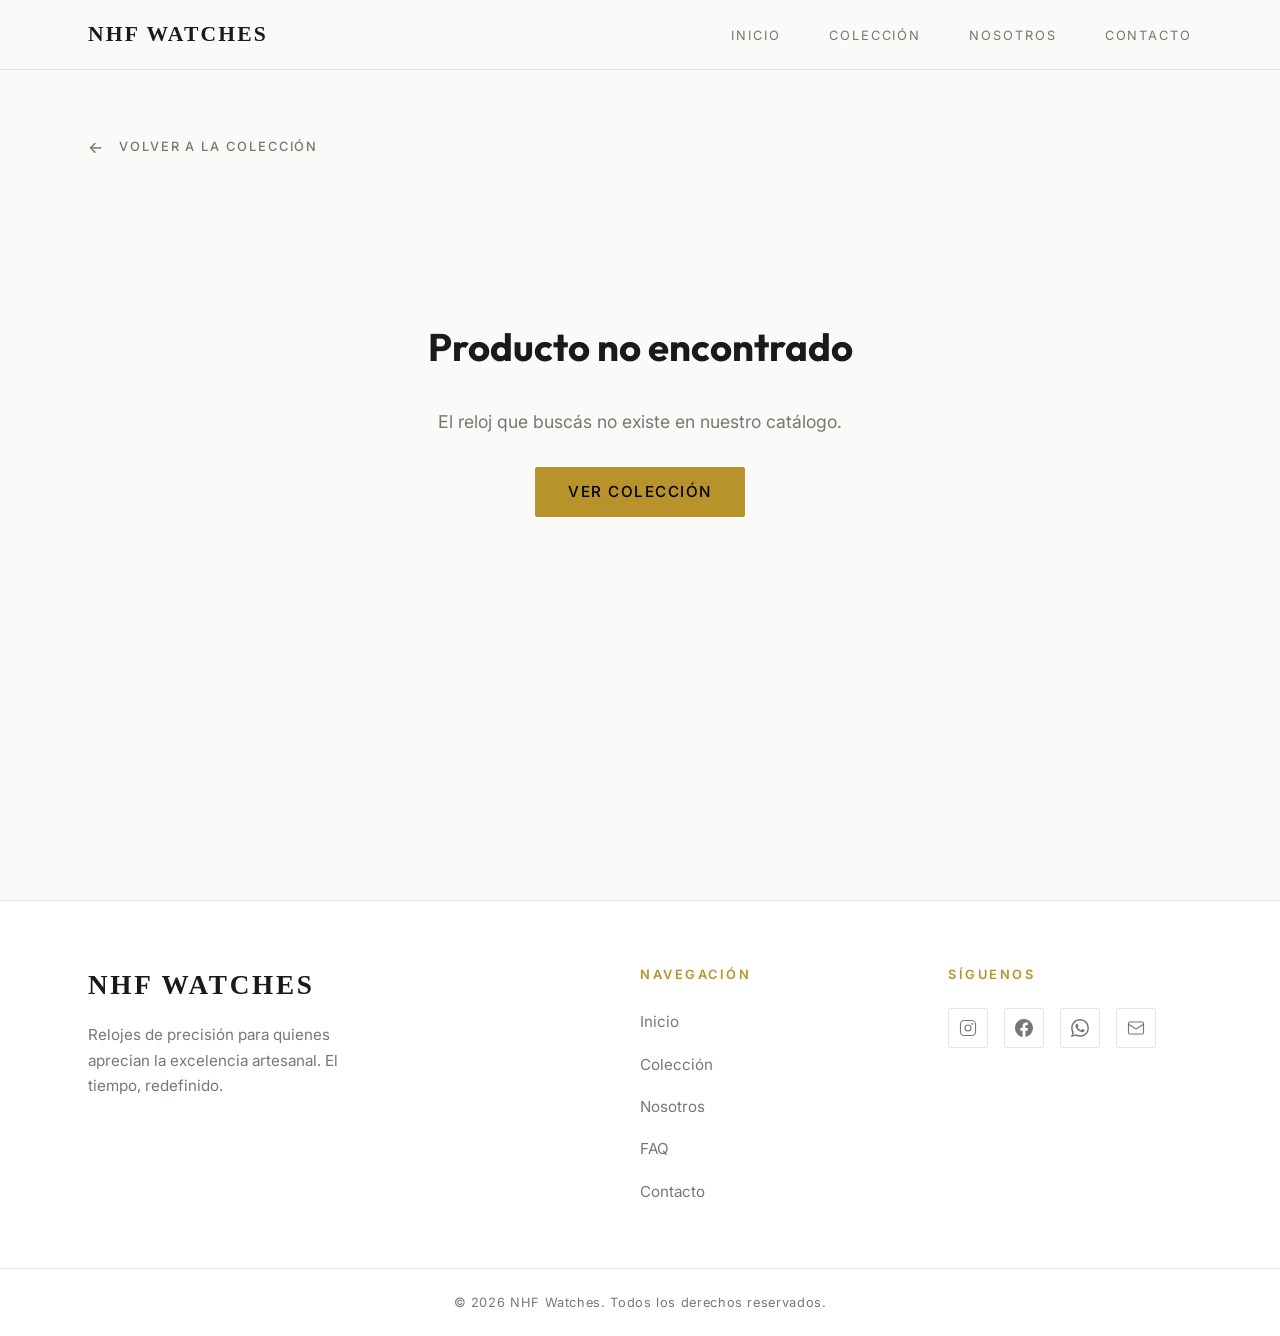
==== commit 6facec17: "Arreglos footer, contacto y se añadio FAQ." ====
--- a/nhf-watches/producto.html
+++ b/nhf-watches/producto.html
@@ -71,27 +71,34 @@
           <li><a href="index.html#inicio">Inicio</a></li>
           <li><a href="index.html#coleccion">Colección</a></li>
           <li><a href="index.html#nosotros">Nosotros</a></li>
+          <li><a href="index.html#faq">FAQ</a></li>
           <li><a href="index.html#contacto">Contacto</a></li>
         </ul>
       </nav>
       <div>
         <p class="footer__social-title">Síguenos</p>
         <div class="footer__social-links">
-          <a href="#" aria-label="Instagram de NHF Watches">
+          <a href="https://www.instagram.com/nhf.watches?igsh=cW9saml5MTJxcGNo&utm_source=qr" target="_blank" rel="noopener noreferrer" aria-label="Instagram de NHF Watches">
             <svg width="18" height="18" viewBox="0 0 24 24" fill="none" stroke="currentColor" stroke-width="1.5" stroke-linecap="round" stroke-linejoin="round" aria-hidden="true">
               <rect x="2" y="2" width="20" height="20" rx="5"/>
               <circle cx="12" cy="12" r="4"/>
               <circle cx="17.5" cy="6.5" r="0.5" fill="currentColor"/>
             </svg>
           </a>
-          <a href="#" aria-label="Facebook de NHF Watches">
+          <a href="#" target="_blank" rel="noopener noreferrer" aria-label="Facebook de NHF Watches">
             <svg width="18" height="18" viewBox="0 0 24 24" fill="currentColor" aria-hidden="true">
               <path d="M24 12.073c0-6.627-5.373-12-12-12s-12 5.373-12 12c0 5.99 4.388 10.954 10.125 11.854v-8.385H7.078v-3.47h3.047V9.43c0-3.007 1.792-4.669 4.533-4.669 1.312 0 2.686.235 2.686.235v2.953H15.83c-1.491 0-1.956.925-1.956 1.874v2.25h3.328l-.532 3.47h-2.796v8.385C19.612 23.027 24 18.062 24 12.073z"/>
             </svg>
           </a>
-          <a href="#" aria-label="WhatsApp de NHF Watches">
+          <a href="https://wa.me/5491166120707" target="_blank" rel="noopener noreferrer" aria-label="WhatsApp de NHF Watches">
             <svg width="18" height="18" viewBox="0 0 24 24" fill="currentColor" aria-hidden="true">
               <path d="M17.472 14.382c-.297-.149-1.758-.867-2.03-.967-.273-.099-.471-.148-.67.15-.197.297-.767.966-.94 1.164-.173.199-.347.223-.644.075-.297-.15-1.255-.463-2.39-1.475-.883-.788-1.48-1.761-1.653-2.059-.173-.297-.018-.458.13-.606.134-.133.298-.347.446-.52.149-.174.198-.298.298-.497.099-.198.05-.371-.025-.52-.075-.149-.669-1.612-.916-2.207-.242-.579-.487-.5-.669-.51-.173-.008-.371-.01-.57-.01-.198 0-.52.074-.792.372-.272.297-1.04 1.016-1.04 2.479 0 1.462 1.065 2.875 1.213 3.074.149.198 2.096 3.2 5.077 4.487.709.306 1.262.489 1.694.625.712.227 1.36.195 1.871.118.571-.085 1.758-.719 2.006-1.413.248-.694.248-1.289.173-1.413-.074-.124-.272-.198-.57-.347m-5.421 7.403h-.004a9.87 9.87 0 01-5.031-1.378l-.361-.214-3.741.982.998-3.648-.235-.374a9.86 9.86 0 01-1.51-5.26c.001-5.45 4.436-9.884 9.888-9.884 2.64 0 5.122 1.03 6.988 2.898a9.825 9.825 0 012.893 6.994c-.003 5.45-4.437 9.884-9.885 9.884m8.413-18.297A11.815 11.815 0 0012.05 0C5.495 0 .16 5.335.157 11.892c0 2.096.547 4.142 1.588 5.945L.057 24l6.305-1.654a11.882 11.882 0 005.683 1.448h.005c6.554 0 11.89-5.335 11.893-11.893a11.821 11.821 0 00-3.48-8.413z"/>
+            </svg>
+          </a>
+          <a href="mailto:info@nhfwatches.com" aria-label="Email de NHF Watches">
+            <svg width="18" height="18" viewBox="0 0 24 24" fill="none" stroke="currentColor" stroke-width="1.5" stroke-linecap="round" stroke-linejoin="round" aria-hidden="true">
+              <rect x="2" y="4" width="20" height="16" rx="2"/>
+              <path d="m22 7-8.97 5.7a1.94 1.94 0 0 1-2.06 0L2 7"/>
             </svg>
           </a>
         </div>
@@ -306,8 +313,8 @@
       var images = product.images && product.images.length ? product.images : [];
 
       var stockBadge = product.inStock !== false
-        ? '<span class="stock-badge stock-badge--in">En Stock</span>'
-        : '<span class="stock-badge stock-badge--out">Sin Stock</span>';
+        ? '<span class="stock-badge stock-badge--in">En Stock<span class="stock-badge__tooltip-wrap"><span class="stock-badge__q">?</span><span class="stock-badge__tooltip">Producto disponible para entrega inmediata.</span></span></span>'
+        : '<span class="stock-badge stock-badge--order">Por encargo<span class="stock-badge__tooltip-wrap"><span class="stock-badge__q">?</span><span class="stock-badge__tooltip">Este reloj se consigue bajo pedido. Consultanos por WhatsApp para más información.</span></span></span>';
 
       var conditionHTML = product.condition
         ? '<p class="product-detail__condition"><strong>Condición:</strong> ' + product.condition + '</p>'
@@ -340,7 +347,7 @@
         +     conditionHTML
         +   '</div>'
         +   '<div class="product-detail__divider"></div>'
-        +   '<p class="product-detail__description">' + product.description + '</p>'
+        +   '<div class="product-detail__description">' + product.description + '</div>'
         +   specsHTML
         +   '<div class="product-detail__actions">'
         +     '<a href="' + whatsappURL(product.name) + '" target="_blank" rel="noopener noreferrer" class="btn btn--whatsapp">'
--- a/nhf-watches/css/style.css
+++ b/nhf-watches/css/style.css
@@ -151,7 +151,7 @@
 }
 
 .navbar--scrolled {
-  background: rgba(250, 250, 248, 0.95);
+  background: rgba(250, 250, 248, 0.96);
   backdrop-filter: blur(14px);
   -webkit-backdrop-filter: blur(14px);
   border-bottom-color: var(--color-border);
@@ -167,16 +167,17 @@
 }
 
 .navbar__logo {
-  font-family: var(--font-heading);
+  font-family: 'Cinzel', serif;
   font-size: var(--text-lg);
-  font-weight: 700;
-  letter-spacing: 0.05em;
+  font-weight: 600;
+  letter-spacing: 0.1em;
+  text-transform: uppercase;
   color: var(--color-text);
   flex-shrink: 0;
 }
 
 .navbar__logo span {
-  color: var(--color-accent);
+  color: var(--color-text);
 }
 
 .navbar__links {
@@ -272,95 +273,124 @@
   min-height: 100vh;
   display: flex;
   align-items: center;
-  padding-top: var(--nav-height);
   overflow: hidden;
   background:
-    radial-gradient(ellipse 70% 50% at 75% 40%, rgba(184, 146, 42, 0.1) 0%, transparent 60%),
-    radial-gradient(ellipse 50% 70% at 15% 85%, rgba(184, 146, 42, 0.06) 0%, transparent 50%),
-    linear-gradient(160deg, #ffffff 0%, #faf7f0 50%, #f5f0e8 100%);
-}
-
-/* Decorative ring */
-.hero::before {
-  content: '';
-  position: absolute;
-  top: 50%;
-  right: -5%;
-  transform: translateY(-50%);
-  width: min(600px, 80vw);
-  height: min(600px, 80vw);
-  border-radius: 50%;
-  border: 1px solid rgba(184, 146, 42, 0.15);
-  pointer-events: none;
-}
-
+    radial-gradient(ellipse 60% 50% at 20% 50%, rgba(184, 146, 42, 0.07) 0%, transparent 60%),
+    linear-gradient(160deg, #ffffff 0%, #faf7f0 60%, #f5f0e8 100%);
+}
+
+/* Diagonal gold lines */
+.hero::before,
 .hero::after {
   content: '';
   position: absolute;
-  top: 50%;
-  right: 5%;
-  transform: translateY(-50%);
-  width: min(400px, 55vw);
-  height: min(400px, 55vw);
-  border-radius: 50%;
-  border: 1px solid rgba(184, 146, 42, 0.1);
+  top: -20%;
+  width: 1px;
+  height: 150%;
+  background: linear-gradient(
+    to bottom,
+    transparent 0%,
+    rgba(184, 146, 42, 0.55) 30%,
+    rgba(184, 146, 42, 0.35) 70%,
+    transparent 100%
+  );
+  transform: rotate(-18deg);
+  transform-origin: top center;
   pointer-events: none;
-}
-
+  z-index: 4;
+}
+.hero::before { left: 40%; }
+.hero::after  { left: 42.5%; opacity: 0.5; }
+
+/* Right image — fills the right portion with a diagonal clip */
+.hero__image {
+  position: absolute;
+  right: 0;
+  top: 0;
+  bottom: 0;
+  width: 55%;
+  z-index: 1;
+  clip-path: polygon(10% 0%, 100% 0%, 100% 100%, 0% 100%);
+}
+
+.hero__image img {
+  width: 100%;
+  height: 100%;
+  object-fit: cover;
+  object-position: center center;
+  display: block;
+  filter: brightness(0.88);
+}
+
+/* Left text content */
 .hero__content {
   position: relative;
-  z-index: 1;
-  max-width: 640px;
-}
-
-.hero__eyebrow {
-  font-size: var(--text-xs);
-  font-weight: 400;
-  letter-spacing: 0.35em;
-  text-transform: uppercase;
+  z-index: 3;
+  width: 42%;
+  padding-top: var(--nav-height);
+  padding-left: max(var(--space-6), calc((100vw - var(--max-width)) / 2 + var(--space-6)));
+  padding-right: var(--space-4);
+}
+
+.hero__title {
+  font-family: var(--font-heading);
+  font-size: clamp(2.4rem, 4.5vw, 4.6rem);
+  font-weight: 800;
+  line-height: 1.05;
   color: var(--color-accent);
   margin-bottom: var(--space-3);
-  display: flex;
-  align-items: center;
-  gap: var(--space-2);
-}
-
-.hero__eyebrow::before {
-  content: '';
-  display: block;
-  width: 32px;
-  height: 1px;
+}
+
+.hero__title em {
+  font-style: normal;
+  color: var(--color-accent);
+}
+
+.hero__subtitle {
+  font-size: var(--text-lg);
+  font-weight: 400;
+  color: var(--color-text);
+  line-height: 1.45;
+  margin-bottom: var(--space-2);
+}
+
+.hero__desc {
+  font-size: var(--text-sm);
+  color: var(--color-text-muted);
+  line-height: 1.75;
+  margin-bottom: var(--space-6);
+}
+
+.hero__cta {
+  display: flex;
+  align-items: center;
+  flex-wrap: wrap;
+}
+
+/* Hero outlined button */
+.btn--hero-outline {
+  display: inline-flex;
+  align-items: center;
+  padding: 0.8rem 2rem;
+  font-family: var(--font-body);
+  font-size: var(--text-xs);
+  font-weight: 500;
+  letter-spacing: 0.2em;
+  text-transform: uppercase;
+  color: var(--color-text);
+  border: 1px solid rgba(184, 146, 42, 0.65);
+  background: transparent;
+  cursor: pointer;
+  transition: all var(--transition);
+  text-decoration: none;
+  white-space: nowrap;
+}
+
+.btn--hero-outline:hover {
   background: var(--color-accent);
-  opacity: 0.6;
-}
-
-.hero__title {
-  font-family: var(--font-heading);
-  font-size: var(--text-4xl);
-  font-weight: 700;
-  line-height: 1.05;
-  color: var(--color-text);
-  margin-bottom: var(--space-4);
-}
-
-.hero__title em {
-  font-style: italic;
-  color: var(--color-accent);
-}
-
-.hero__subtitle {
-  font-size: var(--text-base);
-  color: var(--color-text-muted);
-  line-height: 1.7;
-  margin-bottom: var(--space-6);
-  max-width: 480px;
-}
-
-.hero__cta {
-  display: flex;
-  align-items: center;
-  gap: var(--space-3);
-  flex-wrap: wrap;
+  border-color: var(--color-accent);
+  color: #000;
+  transform: translateY(-2px);
 }
 
 /* Scroll indicator */
@@ -378,6 +408,7 @@
   letter-spacing: 0.2em;
   text-transform: uppercase;
   animation: scrollBounce 2s ease-in-out infinite;
+  z-index: 4;
 }
 
 .hero__scroll-indicator::after {
@@ -385,7 +416,7 @@
   display: block;
   width: 1px;
   height: 40px;
-  background: linear-gradient(to bottom, var(--color-accent), transparent);
+  background: linear-gradient(to bottom, rgba(184, 146, 42, 0.55), transparent);
 }
 
 @keyframes scrollBounce {
@@ -393,30 +424,29 @@
   50%       { transform: translateX(-50%) translateY(6px); }
 }
 
-/* Hero watch decoration */
-.hero__watch-ring {
-  position: absolute;
-  right: 8%;
-  top: 50%;
-  transform: translateY(-50%);
-  width: min(480px, 45vw);
-  height: min(480px, 45vw);
-  border-radius: 50%;
-  display: flex;
-  align-items: center;
-  justify-content: center;
-  pointer-events: none;
-}
-
-.hero__watch-ring svg {
-  width: 100%;
-  height: 100%;
-  opacity: 0.35;
-}
-
+/* ── Responsive ── */
 @media (max-width: 900px) {
-  .hero__watch-ring { display: none; }
+  .hero::before,
+  .hero::after { display: none; }
+
+  .hero__image {
+    width: 100%;
+    clip-path: none;
+  }
+  .hero__image img {
+    filter: brightness(0.3);
+  }
+
+  .hero__content {
+    width: 100%;
+    padding: calc(var(--nav-height) + var(--space-8)) var(--space-4) var(--space-12);
+  }
+  .hero__subtitle { color: rgba(255,255,255,0.9); }
+  .hero__desc     { color: rgba(255,255,255,0.5); }
+  .btn--hero-outline { color: #fff; }
+
   .hero__title { font-size: var(--text-3xl); }
+  .hero__scroll-indicator { color: rgba(255,255,255,0.35); }
 }
 
 @media (max-width: 480px) {
@@ -717,6 +747,78 @@
   border: 1px solid rgba(239, 68, 68, 0.25);
 }
 
+.stock-badge--order {
+  background: rgba(120, 120, 120, 0.1);
+  color: #6b7280;
+  border: 1px solid rgba(120, 120, 120, 0.3);
+}
+
+/* Tooltip "?" inside stock badges */
+.stock-badge__tooltip-wrap {
+  position: relative;
+  display: inline-flex;
+  align-items: center;
+  margin-left: 4px;
+}
+
+.stock-badge__q {
+  display: inline-flex;
+  align-items: center;
+  justify-content: center;
+  width: 13px;
+  height: 13px;
+  border-radius: 50%;
+  font-size: 0.55rem;
+  font-weight: 700;
+  line-height: 1;
+  cursor: default;
+  flex-shrink: 0;
+  border: 1px solid currentColor;
+  opacity: 0.75;
+  transition: opacity 200ms ease;
+}
+
+.stock-badge__q:hover {
+  opacity: 1;
+}
+
+.stock-badge__tooltip {
+  display: none;
+  position: absolute;
+  bottom: calc(100% + 6px);
+  left: 50%;
+  transform: translateX(-50%);
+  background: #1a1a1a;
+  color: #e5e5e5;
+  font-size: 0.6rem;
+  font-weight: 500;
+  letter-spacing: 0.04em;
+  text-transform: none;
+  line-height: 1.45;
+  padding: 0.45rem 0.65rem;
+  border-radius: 4px;
+  white-space: normal;
+  width: 160px;
+  text-align: center;
+  pointer-events: none;
+  z-index: 50;
+  box-shadow: 0 4px 12px rgba(0,0,0,0.35);
+}
+
+.stock-badge__tooltip::after {
+  content: '';
+  position: absolute;
+  top: 100%;
+  left: 50%;
+  transform: translateX(-50%);
+  border: 5px solid transparent;
+  border-top-color: #1a1a1a;
+}
+
+.stock-badge__tooltip-wrap:hover .stock-badge__tooltip {
+  display: block;
+}
+
 /* ============================================================
    PRODUCT DETAIL PAGE
    ============================================================ */
@@ -864,6 +966,8 @@
   font-size: var(--text-base);
   color: var(--color-text-muted);
   line-height: 1.8;
+  white-space: pre-line;
+  text-align: justify;
 }
 
 .product-detail__specs-title {
@@ -921,6 +1025,102 @@
 .product-detail__condition strong {
   color: var(--color-text);
   font-weight: 500;
+}
+
+/* ============================================================
+   FAQ
+   ============================================================ */
+.faq {
+  background: var(--color-surface-2);
+}
+
+.faq__list {
+  max-width: 700px;
+  margin-inline: auto;
+  border-top: 1px solid var(--color-border);
+}
+
+.faq__item {
+  border-bottom: 1px solid var(--color-border);
+  position: relative;
+}
+
+.faq__item::before {
+  content: '';
+  position: absolute;
+  left: 0;
+  top: 0;
+  bottom: 0;
+  width: 2px;
+  background: var(--color-accent);
+  transform: scaleY(0);
+  transform-origin: top;
+  transition: transform var(--transition);
+}
+
+.faq__item--open::before {
+  transform: scaleY(1);
+}
+
+.faq__question {
+  width: 100%;
+  display: flex;
+  align-items: center;
+  justify-content: space-between;
+  gap: var(--space-4);
+  padding: var(--space-4) var(--space-3);
+  background: transparent;
+  color: var(--color-text);
+  font-family: var(--font-heading);
+  font-size: var(--text-base);
+  font-weight: 600;
+  letter-spacing: 0.01em;
+  text-align: left;
+  cursor: pointer;
+  border: none;
+  transition: color var(--transition);
+}
+
+.faq__question:hover {
+  color: var(--color-accent);
+}
+
+.faq__item--open .faq__question {
+  color: var(--color-accent);
+}
+
+.faq__icon {
+  flex-shrink: 0;
+  color: var(--color-accent);
+  opacity: 0.6;
+  transition: transform var(--transition), opacity var(--transition);
+}
+
+.faq__item--open .faq__icon {
+  transform: rotate(180deg);
+  opacity: 1;
+}
+
+.faq__body {
+  overflow: hidden;
+  max-height: 0;
+  transition: max-height 420ms cubic-bezier(0.16, 1, 0.3, 1);
+}
+
+.faq__item--open .faq__body {
+  max-height: 200px;
+}
+
+.faq__answer {
+  padding: 0 var(--space-3) var(--space-4);
+}
+
+.faq__answer p {
+  font-size: var(--text-sm);
+  color: var(--color-text-muted);
+  line-height: 1.85;
+  padding-left: var(--space-3);
+  border-left: 1px solid var(--color-border);
 }
 
 .product-detail__actions {
@@ -1236,14 +1436,14 @@
 
 .contact__grid {
   display: grid;
-  grid-template-columns: 1fr;
-  gap: var(--space-4);
-  max-width: 700px;
+  grid-template-columns: repeat(2, 1fr);
+  gap: var(--space-3);
+  max-width: 960px;
   margin-inline: auto;
 }
 
-@media (min-width: 500px) {
-  .contact__grid { grid-template-columns: repeat(2, 1fr); }
+@media (min-width: 700px) {
+  .contact__grid { grid-template-columns: repeat(4, 1fr); }
 }
 
 .contact-card {
@@ -1251,8 +1451,8 @@
   flex-direction: column;
   align-items: center;
   text-align: center;
-  gap: var(--space-3);
-  padding: var(--space-6) var(--space-4);
+  gap: var(--space-2);
+  padding: var(--space-4) var(--space-3);
   background: var(--color-surface);
   border: 1px solid var(--color-border);
   border-radius: var(--radius);
@@ -1260,23 +1460,33 @@
 }
 
 .contact-card:hover {
-  transform: translateY(-4px);
+  transform: translateY(-3px);
   box-shadow: var(--shadow-card);
 }
 
 .contact-card--whatsapp:hover {
-  border-color: rgba(37, 211, 102, 0.3);
-  box-shadow: 0 12px 40px rgba(37, 211, 102, 0.1);
+  border-color: rgba(37, 211, 102, 0.35);
+  box-shadow: 0 8px 32px rgba(37, 211, 102, 0.1);
+}
+
+.contact-card--instagram:hover {
+  border-color: rgba(225, 48, 108, 0.3);
+  box-shadow: 0 8px 32px rgba(225, 48, 108, 0.08);
+}
+
+.contact-card--facebook:hover {
+  border-color: rgba(24, 119, 242, 0.3);
+  box-shadow: 0 8px 32px rgba(24, 119, 242, 0.08);
 }
 
 .contact-card--email:hover {
-  border-color: rgba(201, 168, 76, 0.3);
+  border-color: rgba(184, 146, 42, 0.35);
   box-shadow: var(--shadow-card-hover);
 }
 
 .contact-card__icon {
-  width: 56px;
-  height: 56px;
+  width: 48px;
+  height: 48px;
   border-radius: 50%;
   display: flex;
   align-items: center;
@@ -1289,8 +1499,18 @@
   color: var(--color-whatsapp);
 }
 
+.contact-card--instagram .contact-card__icon {
+  background: rgba(225, 48, 108, 0.08);
+  color: #e1306c;
+}
+
+.contact-card--facebook .contact-card__icon {
+  background: rgba(24, 119, 242, 0.08);
+  color: #1877f2;
+}
+
 .contact-card--email .contact-card__icon {
-  background: rgba(201, 168, 76, 0.1);
+  background: rgba(184, 146, 42, 0.1);
   color: var(--color-accent);
 }
 
@@ -1302,15 +1522,10 @@
   color: var(--color-text-muted);
 }
 
-.contact-card__value {
-  font-family: var(--font-heading);
-  font-size: var(--text-lg);
-  font-weight: 600;
-  color: var(--color-text);
-}
-
 .contact-card__cta {
   margin-top: auto;
+  font-size: var(--text-xs);
+  padding: 0.55rem 1.2rem;
 }
 
 /* ============================================================
@@ -1333,15 +1548,18 @@
 }
 
 .footer__brand .footer__logo {
-  font-family: var(--font-heading);
+  font-family: 'Cinzel', serif;
   font-size: var(--text-xl);
-  font-weight: 700;
+  font-weight: 600;
+  letter-spacing: 0.1em;
+  text-transform: uppercase;
+  color: var(--color-text);
   display: inline-block;
   margin-bottom: var(--space-2);
 }
 
 .footer__brand .footer__logo span {
-  color: var(--color-accent);
+  color: var(--color-text);
 }
 
 .footer__brand p {
